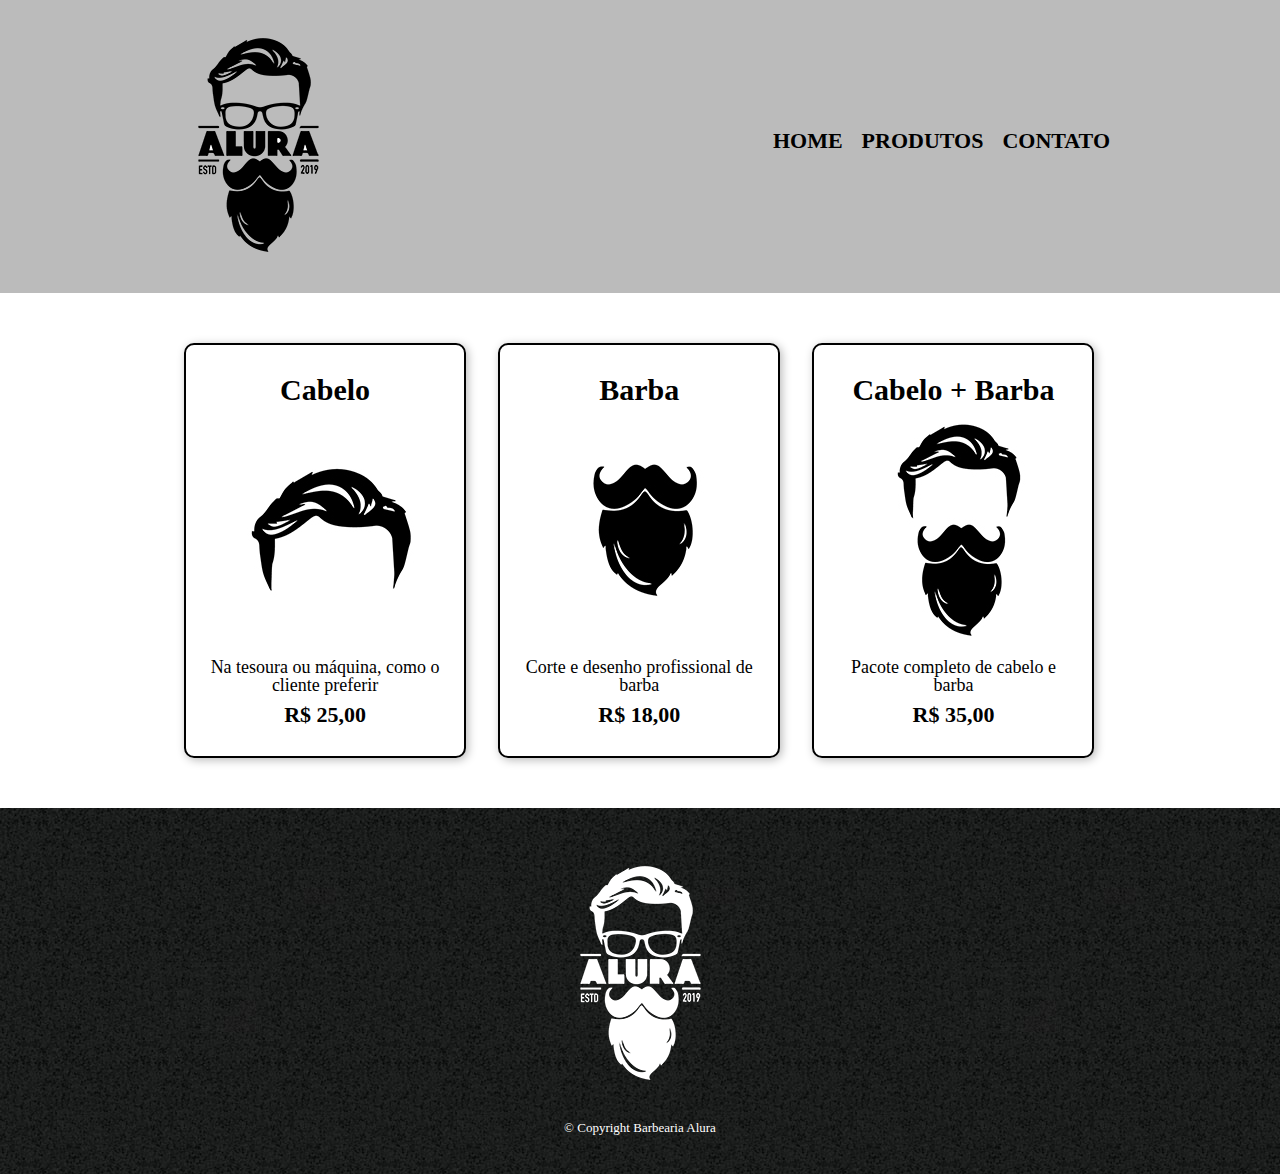
==== produtos.html @ a79ed8f4 "Segunda pagina" ====
<!DOCTYPE html>
<html lang="pt-br">
<head>
    <meta charset="UTF-8">
    <meta http-equiv="X-UA-Compatible" content="IE=edge">
    <meta name="viewport" content="width=device-width, initial-scale=1.0">
    <title>Produtos</title>

    <link rel="stylesheet" href="estilos/reset.css">
    <link rel="stylesheet" href="estilos/produtos.css">
</head>
<body>
    <header>
        <div class="caixa">
            <h1>
                <img src="img/logo.png" alt="Logo Barbearia Alura">
            </h1>
            <nav>
                <ul>
                    <li><a href="index.html">Home</a></li>
                    <li><a href="produtos.html">Produtos</a></li>
                    <li><a href="contato.html">Contato</a></li>
                </ul>
            </nav>
        </div>
    </header>

    <main>
        <ul class="produtos">
            <li>
                <h2>Cabelo</h2>
                <img src="img/cabelo.jpg" alt="Cabelo">
                <p class="produtos-descricao">Na tesoura ou máquina, como o cliente preferir</p>
                <p class="produtos-preco">R$ 25,00</p>
            </li>
            <li>
                <h2>Barba</h2>
                <img src="img/barba.jpg" alt="Barba">
                <p class="produtos-descricao">Corte e desenho profissional de barba</p>
                <p class="produtos-preco">R$ 18,00</p>
            </li>
            <li>
                <h2>Cabelo + Barba</h2>
                <img src="img/cabelo+barba.jpg" alt="Cabelo + Barba">
                <p class="produtos-descricao">Pacote completo de cabelo e barba</p>
                <p class="produtos-preco">R$ 35,00</p>
            </li>
        </ul>
    </main>

    <footer>
        <img src="img/logo-branco.png" alt="Logo Barbearia Alura">
        <p class="copyright">&copy; Copyright Barbearia Alura</p>
    </footer>
    
</body>
</html>
---- estilos/produtos.css ----
@charset "UTF-8";


header {
    background: #bbbbbb;
    padding: 20px;
}

.caixa {
    position: relative;
    width: 940px;
    margin: 0 auto;
}

nav {
    position: absolute;
    top: 110px;
    right: 0;

}

nav li {
    display: inline;
    margin: 0 0 0 15px;
}

nav a {
    text-transform: uppercase;
    color: black;
    font-weight: bold;
    font-size: 22px;
    text-decoration: none;
}

nav a:hover {
    color: #c78c19;
    text-decoration: underline;
}

.produtos {
    width: 940px;
    margin: 0 auto;
    padding: 50px 0;
}

.produtos li {
    display: inline-block;
    text-align: center;
    width: 30%;
    vertical-align: top;
    margin: 0 1.5%;
    padding: 30px 20px;
    box-sizing: border-box;
    border: 2px solid black;
    border-radius: 10px;
    box-shadow: 2px 2px 10px rgba(0, 0, 0, 0.279);
}

.produtos li:hover {
    border-color: #c78c19;
}

.produtos li:active {
    border-color: #088c19;
}

.produtos li:hover h2 {
    font-size: 34px;
}

.produtos h2 {
    font-size: 30px;
    font-weight: bold;
}

.produtos-descricao {
    font-size: 18px;
}

.produtos-preco {
    font-size: 22px;
    font-weight: bold;
    margin-top: 10px;
}

footer {
    text-align: center;
    background: url(../img/bg.jpg);
    padding: 40px 0;
}

.copyright {
    color: white;
    font-size: 13px;
    margin: 20px 0 0;
}
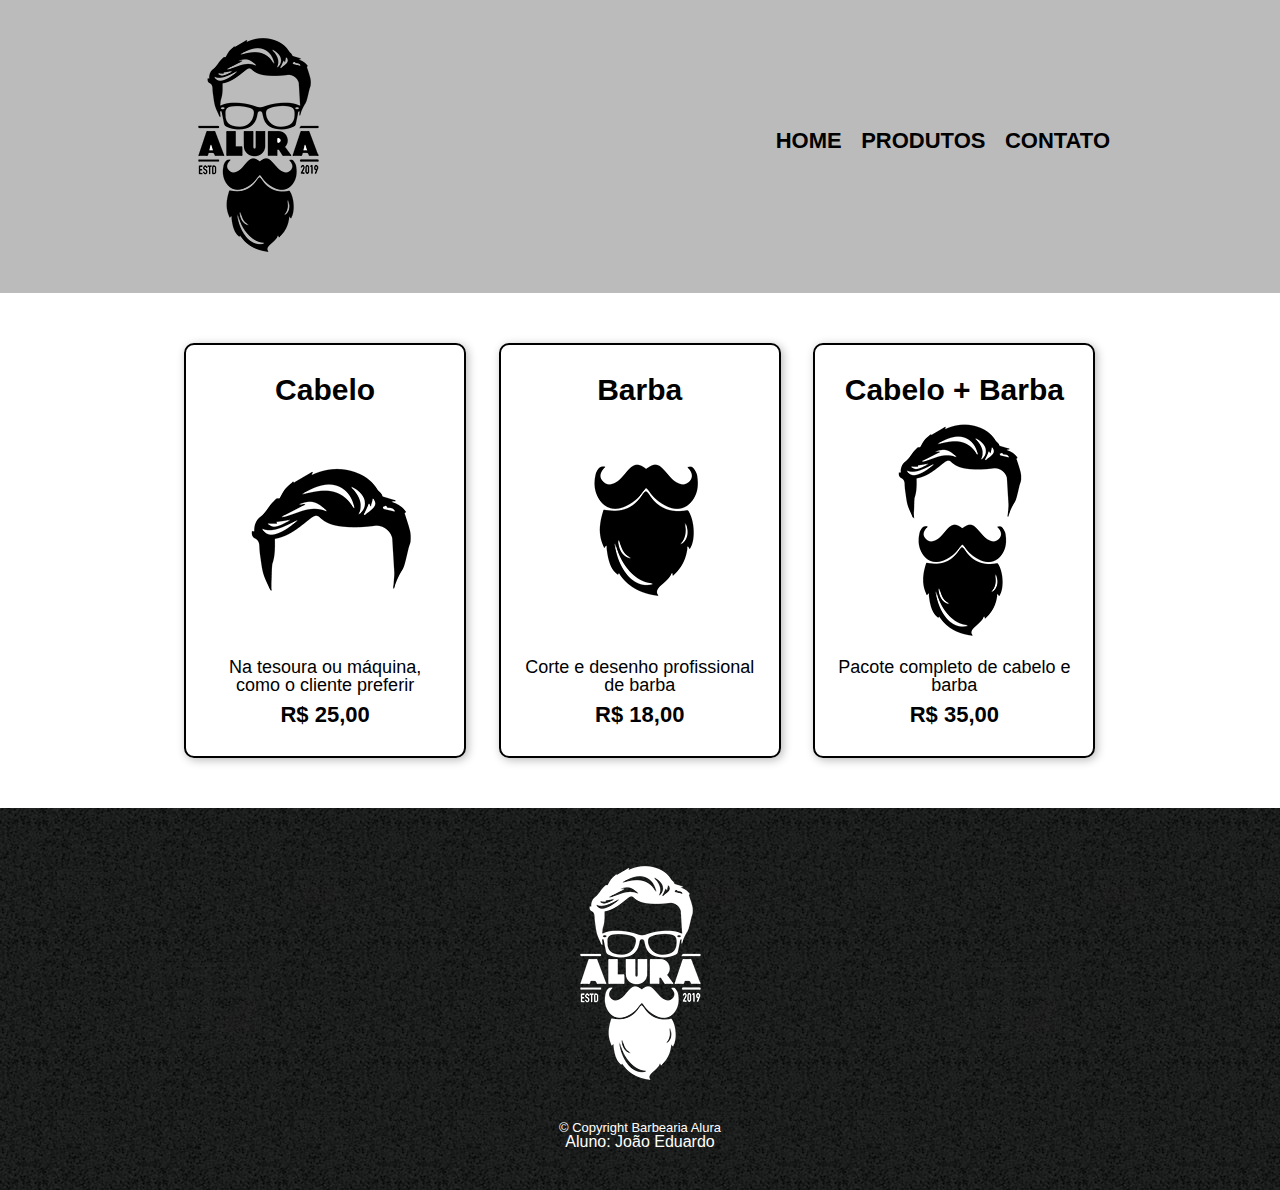
==== commit 40bcc488: "Curso concluido" ====
--- a/produtos.html
+++ b/produtos.html
@@ -6,14 +6,14 @@
     <meta name="viewport" content="width=device-width, initial-scale=1.0">
     <title>Produtos</title>
 
-    <link rel="stylesheet" href="estilos/reset.css">
-    <link rel="stylesheet" href="estilos/produtos.css">
+    <link rel="stylesheet" href="assets/estilos/reset.css">
+    <link rel="stylesheet" href="assets/estilos/style.css">
 </head>
 <body>
     <header>
         <div class="caixa">
             <h1>
-                <img src="img/logo.png" alt="Logo Barbearia Alura">
+                <img src="assets/img/logo.png" alt="Logo Barbearia Alura">
             </h1>
             <nav>
                 <ul>
@@ -29,19 +29,19 @@
         <ul class="produtos">
             <li>
                 <h2>Cabelo</h2>
-                <img src="img/cabelo.jpg" alt="Cabelo">
+                <img src="assets/img/cabelo.jpg" alt="Cabelo">
                 <p class="produtos-descricao">Na tesoura ou máquina, como o cliente preferir</p>
                 <p class="produtos-preco">R$ 25,00</p>
             </li>
             <li>
                 <h2>Barba</h2>
-                <img src="img/barba.jpg" alt="Barba">
+                <img src="assets/img/barba.jpg" alt="Barba">
                 <p class="produtos-descricao">Corte e desenho profissional de barba</p>
                 <p class="produtos-preco">R$ 18,00</p>
             </li>
             <li>
                 <h2>Cabelo + Barba</h2>
-                <img src="img/cabelo+barba.jpg" alt="Cabelo + Barba">
+                <img src="assets/img/cabelo+barba.jpg" alt="Cabelo + Barba">
                 <p class="produtos-descricao">Pacote completo de cabelo e barba</p>
                 <p class="produtos-preco">R$ 35,00</p>
             </li>
@@ -49,8 +49,10 @@
     </main>
 
     <footer>
-        <img src="img/logo-branco.png" alt="Logo Barbearia Alura">
+        <img src="assets/img/logo-branco.png" alt="Logo Barbearia Alura">
         <p class="copyright">&copy; Copyright Barbearia Alura</p>
+        <p><a href="https://www.linkedin.com/in/joaoeduardoflima/" target="_blank"><strong>Aluno: João Eduardo</strong></a></p>
+
     </footer>
     
 </body>
--- a/assets/estilos/style.css
+++ b/assets/estilos/style.css
@@ -0,0 +1,296 @@
+@charset "UTF-8";
+
+body {
+    font-family: 'Montserrat', sans-serif;
+}
+
+header {
+    background: #bbbbbb;
+    padding: 20px;
+}
+
+.caixa {
+    position: relative;
+    width: 940px;
+    margin: 0 auto;
+}
+
+nav {
+    position: absolute;
+    top: 110px;
+    right: 0;
+
+}
+
+nav li {
+    display: inline;
+    margin: 0 0 0 15px;
+}
+
+nav a {
+    text-transform: uppercase;
+    color: black;
+    font-weight: bold;
+    font-size: 22px;
+    text-decoration: none;
+}
+
+nav a:hover {
+    color: #c78c19;
+    text-decoration: underline;
+}
+
+.produtos {
+    width: 940px;
+    margin: 0 auto;
+    padding: 50px 0;
+}
+
+.produtos li {
+    display: inline-block;
+    text-align: center;
+    width: 30%;
+    vertical-align: top;
+    margin: 0 1.5%;
+    padding: 30px 20px;
+    box-sizing: border-box;
+    border: 2px solid black;
+    border-radius: 10px;
+    box-shadow: 2px 2px 10px rgba(0, 0, 0, 0.279);
+}
+
+.produtos li:hover {
+    border-color: #c78c19;
+}
+
+.produtos li:active {
+    border-color: #088c19;
+}
+
+.produtos li:hover h2 {
+    font-size: 34px;
+}
+
+.produtos h2 {
+    font-size: 30px;
+    font-weight: bold;
+}
+
+.produtos-descricao {
+    font-size: 18px;
+}
+
+.produtos-preco {
+    font-size: 22px;
+    font-weight: bold;
+    margin-top: 10px;
+}
+
+footer {
+    text-align: center;
+    background: url(../img/bg.jpg);
+    padding: 40px 0;
+}
+
+.copyright {
+    color: white;
+    font-size: 13px;
+    margin: 20px 0 0;
+}
+
+main{
+
+}
+
+form {
+    margin: 40px 0;
+    padding-left: 20%;
+}
+
+form label, form legend {
+    display: block;
+    font-size: 20px;
+    margin: 0 0 10px; 
+}
+
+.input-padrao {
+    display: block;
+    margin: 0 0 20px;
+    padding: 10px 25px;
+    width: 50%;
+}
+
+.checkbox {
+    margin: 20px 0;
+}
+
+.enviar {
+    width: 40%;
+    padding: 15px 0;
+    background-color: orange;
+    color: white;
+    font-weight: bold;
+    font-size: 18px;
+    border: none;
+    border-radius: 5px;
+    transition: 0.5s all;
+    cursor: pointer;
+
+}
+
+.enviar:hover {
+    background: darkorange;
+    transform: scale(1.2);
+}
+
+table {
+    margin: 20px 0 40px;
+}
+
+thead {
+    background: #555555;
+    color: white;
+    font-weight: bold;
+}
+
+td, th {
+    border: 1px solid #000000;
+    padding: 8px 15px;
+}
+
+footer a {
+    text-decoration: none;
+    color: white;
+}
+
+footer a:hover {
+    color: red;
+}
+
+/* css da pagina inicial */
+.banner {
+    width: 100%;
+}
+
+.titulo-principal {
+    text-align: center;
+    font-size: 2em;
+    margin: 0 0 1em;
+    clear: left;
+}
+
+.principal {
+    padding: 3em 0;
+    background: #ffffff;
+    width: 940px;
+    margin: 0 auto;
+}
+
+.principal p {
+    margin: 0 0 1em;
+}
+
+.principal strong {
+    font-weight: bold;
+}
+
+.principal em {
+    font-style: italic;
+}
+
+.utensilios {
+    width: 120px;
+    float: left;
+    margin: 0 20px 20px 0;
+}
+
+.mapa {
+    padding: 3em 0;
+    background: linear-gradient(#FEFEFE, #888888);
+}
+
+.mapa-conteudo {
+    width: 940px;
+    margin: 0 auto;
+}
+
+.mapa p {
+    margin: 0 0 2em;
+    text-align: center;
+}
+
+.beneficios {
+    padding: 3em 0;
+    background: #888888;
+}
+
+.conteudo-beneficios {
+    width: 640px;
+    margin: 0 auto;
+}
+
+.lista-beneficios {
+    width: 40%;
+    display: inline-block;
+    vertical-align: top;
+}
+
+.itens {
+    line-height: 1.5;
+}
+
+.itens:first-child {
+    font-weight: bold;
+}
+
+.itens:before {
+    content: "★"
+}
+
+.imagem-beneficios {
+    width: 60%;
+    opacity: 1;
+    transition: 400ms;
+    box-shadow: 10px 10px 10px 0 #000000;
+
+}
+
+.imagem-beneficios:hover {
+    opacity: 0.3;
+}
+
+.video {
+    width: 560px;
+    margin: 2em auto;
+}
+
+@media screen and (max-width: 480px) { 
+    .caixa, .principal, .conteudo-beneficios, .mapa-conteudo, .video {
+        width: auto;
+    }
+
+    h1 {
+        text-align: center;
+    }
+
+    nav {
+        position:static;
+    }
+
+    .lista-beneficios, .imagem-beneficios {
+        width: 100%
+    }
+
+    .produtos {
+        display: flex;
+        flex-direction: column;
+        align-items: center;
+        width: auto;
+    }
+
+    .produtos li {
+        width: 80%;
+        margin-bottom: 1rem;
+    }
+
+}